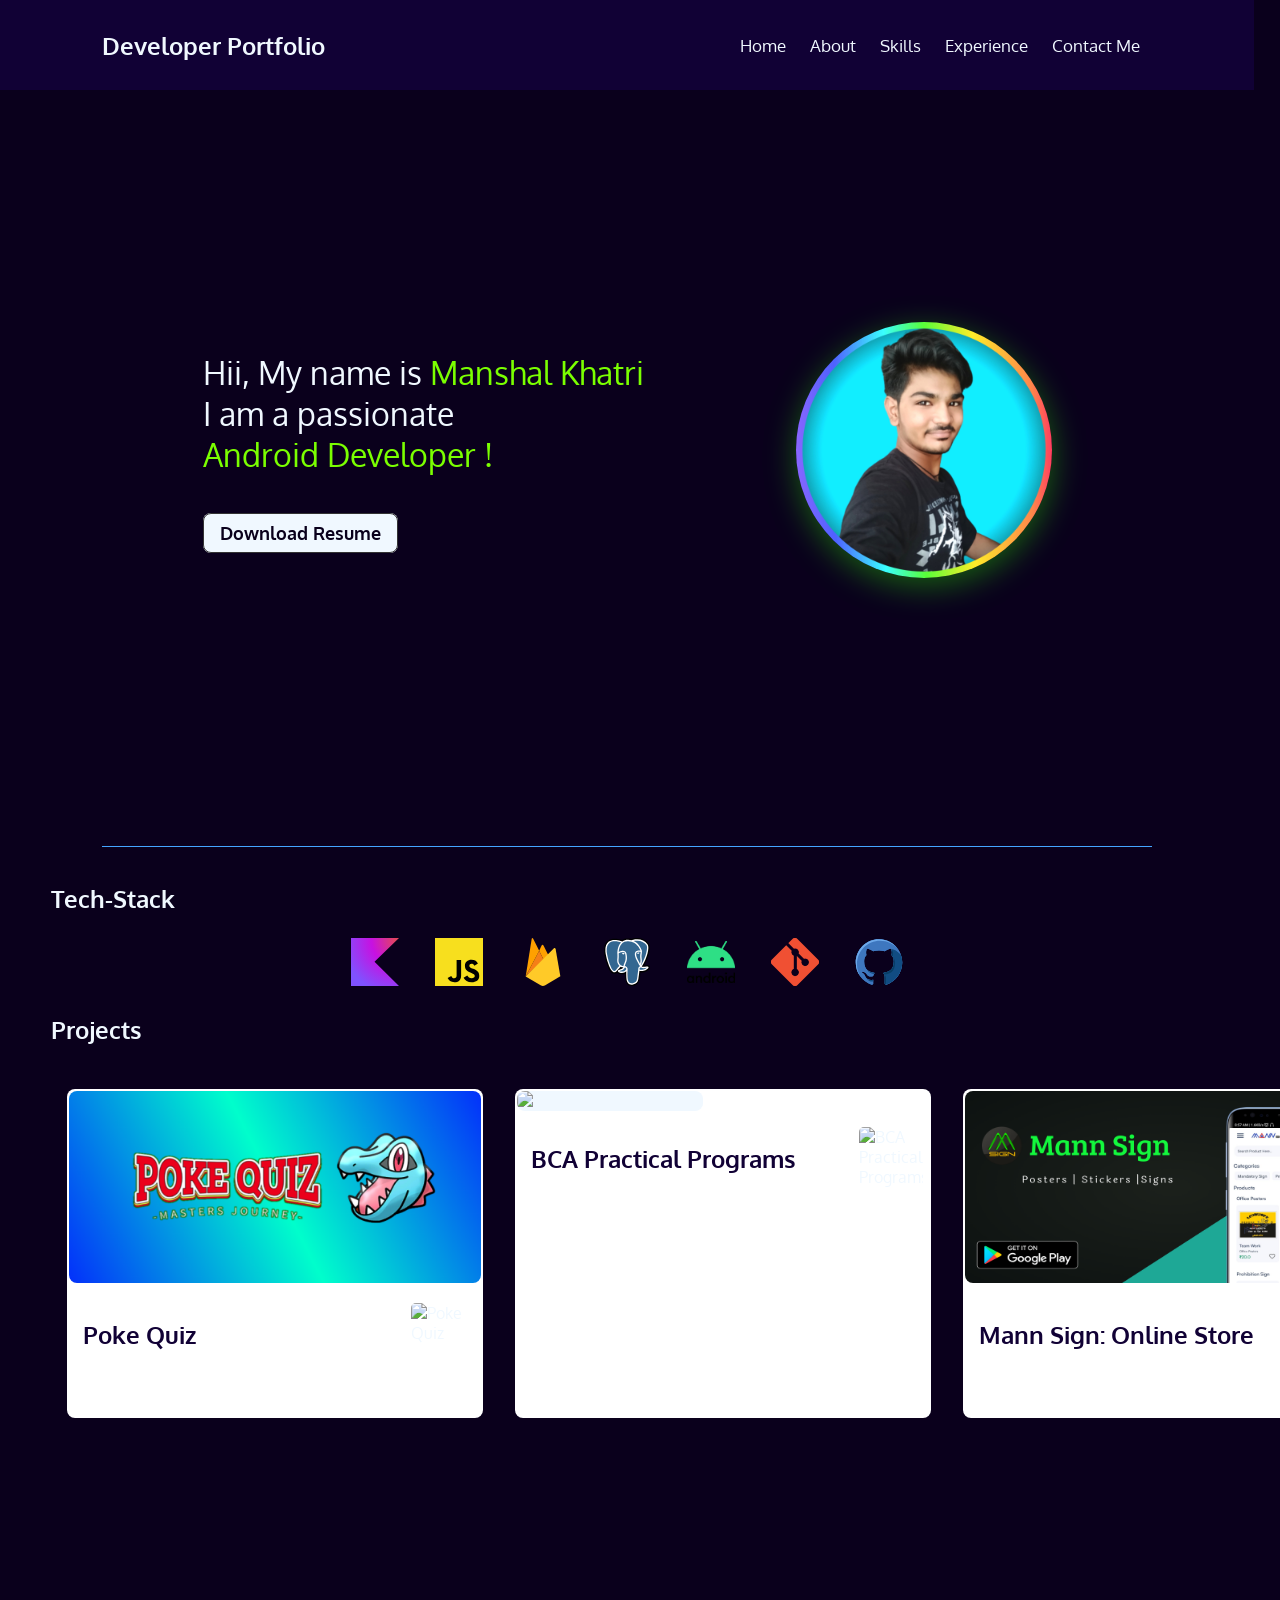
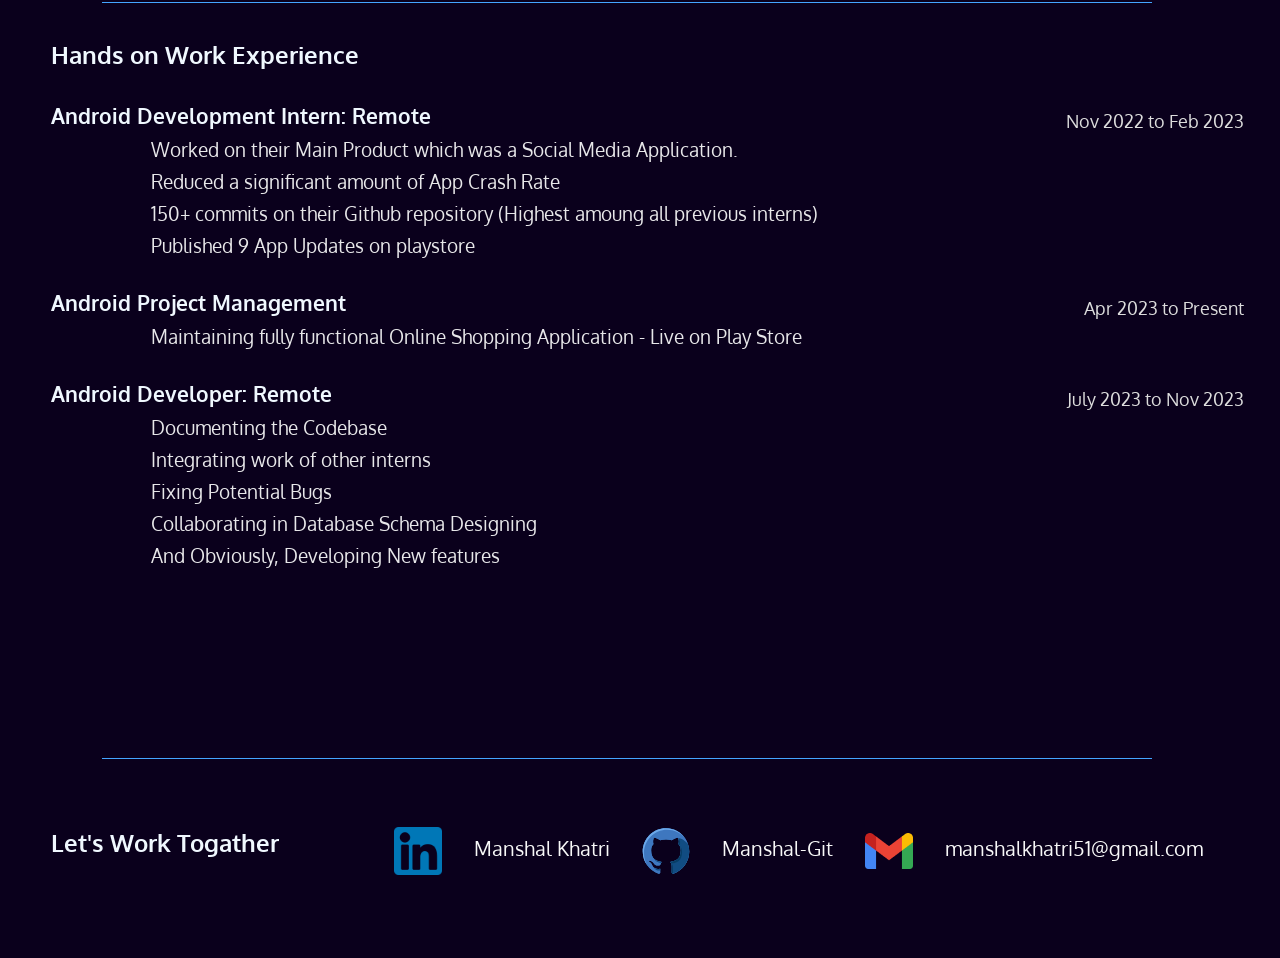
==== index.html @ 64d9d95c "MVP is Ready" ====
<!DOCTYPE html>
<html lang="en">

<head>
    <meta charset="UTF-8">
    <meta name="viewport" content="width=device-width, initial-scale=1.0">
    <title>Manshal - Developer Portfolio</title>
    <link rel="stylesheet" href="style.css">
    <link rel="preconnect" href="https://fonts.googleapis.com">
    <!-- <link rel="preconnect" href="https://fonts.gstatic.com" crossorigin> -->
    <!-- <link href="https://fonts.googleapis.com/css2?family=Inter&family=Oxygen:wght@400;700&display=swap" rel="stylesheet"> -->
</head>

<body>
    <span id="home"></span>
    <header >
        <h2>Developer Portfolio</h2>
        <nav>
            <ul>
                <li><a href="index.html#home" class="clickable">Home</a></li>
                <li><a href="index.html#about" class="clickable">About</a></li>
                <li><a href="index.html#skills" class="clickable">Skills</a></li>
                <li><a href="index.html#experience" class="clickable">Experience</a></li>
                <!-- <li><a href="index.html#servises">Services</a></li> -->
                <!-- <li><a href="index.html#review">Reviews</a></li> -->
                <li><a href="index.html#contact">Contact Me</a></li>
            </ul>
        </nav>
    </header>
    <main>
        <section id="about">
            <div class="name">
                <p>Hii, My name is <span class="txt-highlight">Manshal Khatri</span></p>
                <p>I am a passionate</p>
                <p id="element" class="txt-highlight">Android Developer !</p>
                <div class="btns">
                    <a href="https://drive.google.com/uc?export=download&id=1UAw6nwIh_vXFN49e2vyEnRzUqp8fF7GR"
                        class="btn clickable">Download Resume</a>
                </div>
            </div>
            <img src="assets/about/profile.jpg" alt="Manshal Khatri" width="256">
        </section>
        <section id="skills">
            <hr>
            <h2>Tech-Stack</h2>
            <div class="tech-stack">
                <img src="assets/icons/Kotlin_Icon_2021.svg" alt="Kotlin">
                <img src="assets/icons/javascript-logo.svg" alt="Java Script">
                <img src="assets/icons/firebase-icon.svg" alt="Firebase">
                <img src="assets/icons/postgresql.svg" alt="PostgreSQL">
                <img src="assets/icons/Android_logo_square.png" alt="Android">
                <img src="assets/icons/Git-Icon.png" alt="Git">
                <img src="assets/icons/github_logo.svg" alt="Github">
                <!-- <img src="assets/icons/android_Jetpack.png" alt="Android-jetpack" > -->

                <!-- <img src="" alt="Web" width="56pxpx">
                <img src="" alt="React JS" width="56pxpx"> -->
            </div>
            <h2>Projects</h2>
            <div class="projects" id="project-container">

            </div>
        </section>
        <section id="experience">
            <hr>
            <h2>Hands on Work Experience</h2>
            <div class="workplace">
                <!-- <div class="role">
                    <strong>Android App Development</strong> <p>Made my Hands Dirty 2 Years ago for it</p>
                </div> -->
                <div class="role">
                    <strong>Android Development Intern: Remote</strong> <p>Nov 2022 to Feb 2023</p>
                    <!-- <p> 3 Months of grinding in my final year of College. -->
                         <p> Worked on their Main Product which was a Social Media Application.</p>
                    <p> Reduced a significant amount of App Crash Rate</p>
                    <p> 150+ commits on their Github repository (Highest amoung all previous interns)</p>
                    <p> Published 9 App Updates on playstore</p>

                </div>
                <div class="role">
                    <strong>Android Project Management</strong><p>Apr 2023 to Present</p><p> Maintaining fully functional Online Shopping Application - Live on Play Store</p>
                </div>
                <div class="role">
                    <strong>Android Developer: Remote</strong><p>July 2023 to Nov 2023</p>
                    
                            <p>Documenting the Codebase</p>
                            <p>Integrating work of other interns</p>
                            <p>Fixing Potential Bugs</p>
                            <p>Collaborating in Database Schema Designing</p>
                            <p>And Obviously, Developing New features </p>
                    
                </div>
            </div>
            <!-- <h3>Professionalism in </h3> -->
            <!-- <div class="service">Create an Android App Development</div> -->
        </section>
        <!-- <section id="services">
            <hr>
            <h2>Services</h2>
            <div class="service">Create an Android App Development</div>
        </section> -->
        <section id="contact">
            <hr>
            <!-- <h2>Contact Me</h2> -->
            <div class="contactMe">
                <h2>Let's Work Togather</h2>
                <!-- <h2>Get in touch !</h2> -->
            <div id="social-media-container">
                <!-- <div class="social-media">
                    <img src="assets/icons/linkedin-logo.png" alt="Linkedin" >
                <span><a href="https://www.linkedin.com/in/manshalkhatri/">Manshal Khatri</a></span>
                </div>
                <div class="social-media"><img src="assets/icons/github_logo.svg" alt="Github" ></div>
                <div class="social-media"><img src="assets/icons/gmail_icon_(2020).webp" alt="Email" ></div> -->
            </div>
            </div>

        </section>
    </main>
    <footer>

    </footer>
    <script src="script.js"></script>
</body>

</html>
---- style.css ----
@import url('https://fonts.googleapis.com/css2?family=Inter&family=Oxygen:wght@400;700&display=swap');

@import url('https://fonts.googleapis.com/css2?family=Inter&family=Oxygen:wght@400;700&display=swap');
*{
    margin: 0;
    padding: 0;
}

:root{
    --bg : rgb(10, 0, 28);
    --bgSec : rgb(17, 1, 53);
    --btn : rgb(200, 168, 255);
    --btnBg : rgb(181, 163, 255);
    --neon : rgb(68, 165, 255);
    --parret : rgb(123, 255, 0);
    --lowPx : 4px;
    --medPx : 8px;
    --highPx : 16px;
    --exHigh : 32px;
}

hr{
    border: 0;
    height: 1px;
    background-color: var(--neon);
    margin: 36px 4vw;
}

.txt-highlight{
    color: var(--parret);
}


body{
    font-family: 'Oxygen', sans-serif;
    background-color: var(--bg);
    color: aliceblue;
    width: 98vw;
    height: 100vh;
}

header{
    background-color:var(--bgSec);
    display: flex;
    justify-content: space-between;
    align-items: center;
    height: 10vh;
    padding: 0px 8vw;
    position: sticky;
    top: 0;
}


header nav ul {
    display: flex;
    justify-self: end;
    justify-content: space-between;
    list-style: none;
}

header nav ul li a{
    color: aliceblue;
    text-decoration: none;
    display: inline-block;
    margin: 12px;
    font-size: 17px;
}

.clickable:hover{
        cursor: pointer;
}

section{
    height: 80vh;
    padding: 0px 4vw;
    display: block;
}
#about{
    display: flex;
    /* display: none; */
    justify-content: space-evenly;
    align-items: center;
}

.name {
    font-size: 2em;
}

.btns {
    margin-top: var(--exHigh);
}
.btns .btn{
    padding: var(--medPx) var(--highPx);
    font-size: 18px;
    font-weight: 550;
    background-color: aliceblue;
    border-radius: var(--medPx);
    text-decoration: none;
    border: 1px solid #333333;
    color: var(--bg);
}

.btns .btn:hover{
    background-color: var(--parret);
    box-shadow: 0px 3px 8px var(--neon);
}

#about img{
    max-width: 30vw;
    min-width: 20vw;
    border-radius: 50%;
    box-shadow: 1px 8px 32px rgba(47, 255, 0, 0.372);
}

#skills{
    /* display: none; */
    padding: 0px 4vw;
}
.tech-stack{
    text-align: center;
    margin: var(--medPx) var(--highPx);
}
.tech-stack img{
    width: 48px;
    height: 48px;
    object-fit: contain;
    padding: var(--highPx);
}
@media only screen and (min-width:700px) {
    .projects{
        display: flex;
        justify-content: space-evenly;
        margin-top: 36px;
    }    
}

@media only screen and (max-width:700px) {
    .projects{
        display: flexbox;
        justify-content: space-evenly;
        margin-top: 36px;
        flex-direction: column;
    }
}
.projectCard{
    width: 423px;
    background-color: white;
    height: 329px;
    display: inline-block;
    border-radius: 8px;
    margin: var(--medPx) var(--highPx);
    position: relative;
    transition: transform 0.5s;
}

.projectCard > div{
    margin: var(--highPx) var(--medPx) var(--medPx) var(--medPx) ;
    /* background-color: black; */
    border: 0 solid wheat;
    border-radius: 8px;
    width: 400px;
    height: 100px;
    position: relative;
    display: flex;
}

.projectCard > img{
    height: 192px;
    background-color: aliceblue;
    border-radius: 8px;
    width: 99%;
    margin-top: 0.5%;
    margin-left: 0.5%;
}

.projectCard div img{
    height: 64px;
    width: 64px;
    border-radius: 5px;
    display: inline-block;
    position: absolute;
    right: 0;
}

.projectCard .title{
    /* background-color: aqua; */
    width: 320px;
    color: var(--bgSec);
    font-size: 24px;
    font-weight: 550;
    display: inline-block;
    margin-top: var(--highPx);
    margin-left: var(--medPx);
}

.center-container{
    width: 100%;
    display: flex;
    justify-content: center;
    position: absolute;
    bottom: 0;
    /* background-color: rebeccapurple; */
}
.btnGithub{
    display: none;
    width: 90%;
    /* box-shadow: 0px 2px 8px var(--btn); */
    border-radius: 6px;
    border: none;
    padding: 8px var(--exHigh);
    background-color: var(--btn);
    color: rgb(54, 0, 116);
    font-weight: 500;
    font-size: 14px;

}
.projectView{
    width: 100%;
    height: 100%;
    background: linear-gradient(rgba(0, 0, 0, 0.6),rgba(0, 0, 0, 0.9));
    position: absolute;
    left: 0;
    top: 0;
    display: none;
    border-radius: 8px;
    border: 0px;
    transition: transform 0.5s;
    z-index: 1;
    text-align: center;

}
.projectView > span{
    display: flex;
    justify-content: center;
    align-items: center;
    margin: 2% 10%;
    flex-direction: column;
    height: 100%;
}

.projectView > span span{
    font-size: 18px;
}
.projectView > span a img{
    width: 24px;
    
    padding: var(--highPx);
    margin: var(--medPx);
}
.projectCard:hover {
    transform: scale(1.02);
}
.projectCard:hover .projectView{
    display: block;
}
/* .projectCard :hover{
    background-color: rgba(202, 35, 35, 0.5);
    border-color: rgba(40, 0, 59, 0.416);
    cursor: pointer;
} */

#experience{

}

.workplace{
    margin-top: var(--exHigh);
}
.role {
    margin-top: var(--exHigh);
}

.role strong{
    font-size: 21px;
}
.role p:nth-child(2) {
    color: gainsboro;
    font-size: 18px;
    display: inline-block;
    position: absolute;
    right: 4vh;
}
.role p{ 
    color: rgba(255, 255, 255, 0.906);
    margin-left: 100px;
    font-size: 19px;
    margin-top: var(--medPx);
}

#contact{
    height: 200px;
    position: relative;
}

.contactMe{
    width: 100%;
    display: flex;
    justify-content: space-between;
}
#contact h2 {
    display: inline-block;
    margin-top: var(--exHigh);
}
#contact h3 {
    display: inline-block;
    position: absolute;
    right: 8vw;
}
#social-media-container{
    display: inline;
}
.social-media{
    display: inline-block;
}
.social-media img{
    width: 48px;
    padding: var(--exHigh);
    display: inline-block;
    vertical-align: middle;
    justify-content: center;
}

.social-media span a{
    text-decoration: none;
    font-size: 20px;
    color: rgb(248, 248, 248);
}
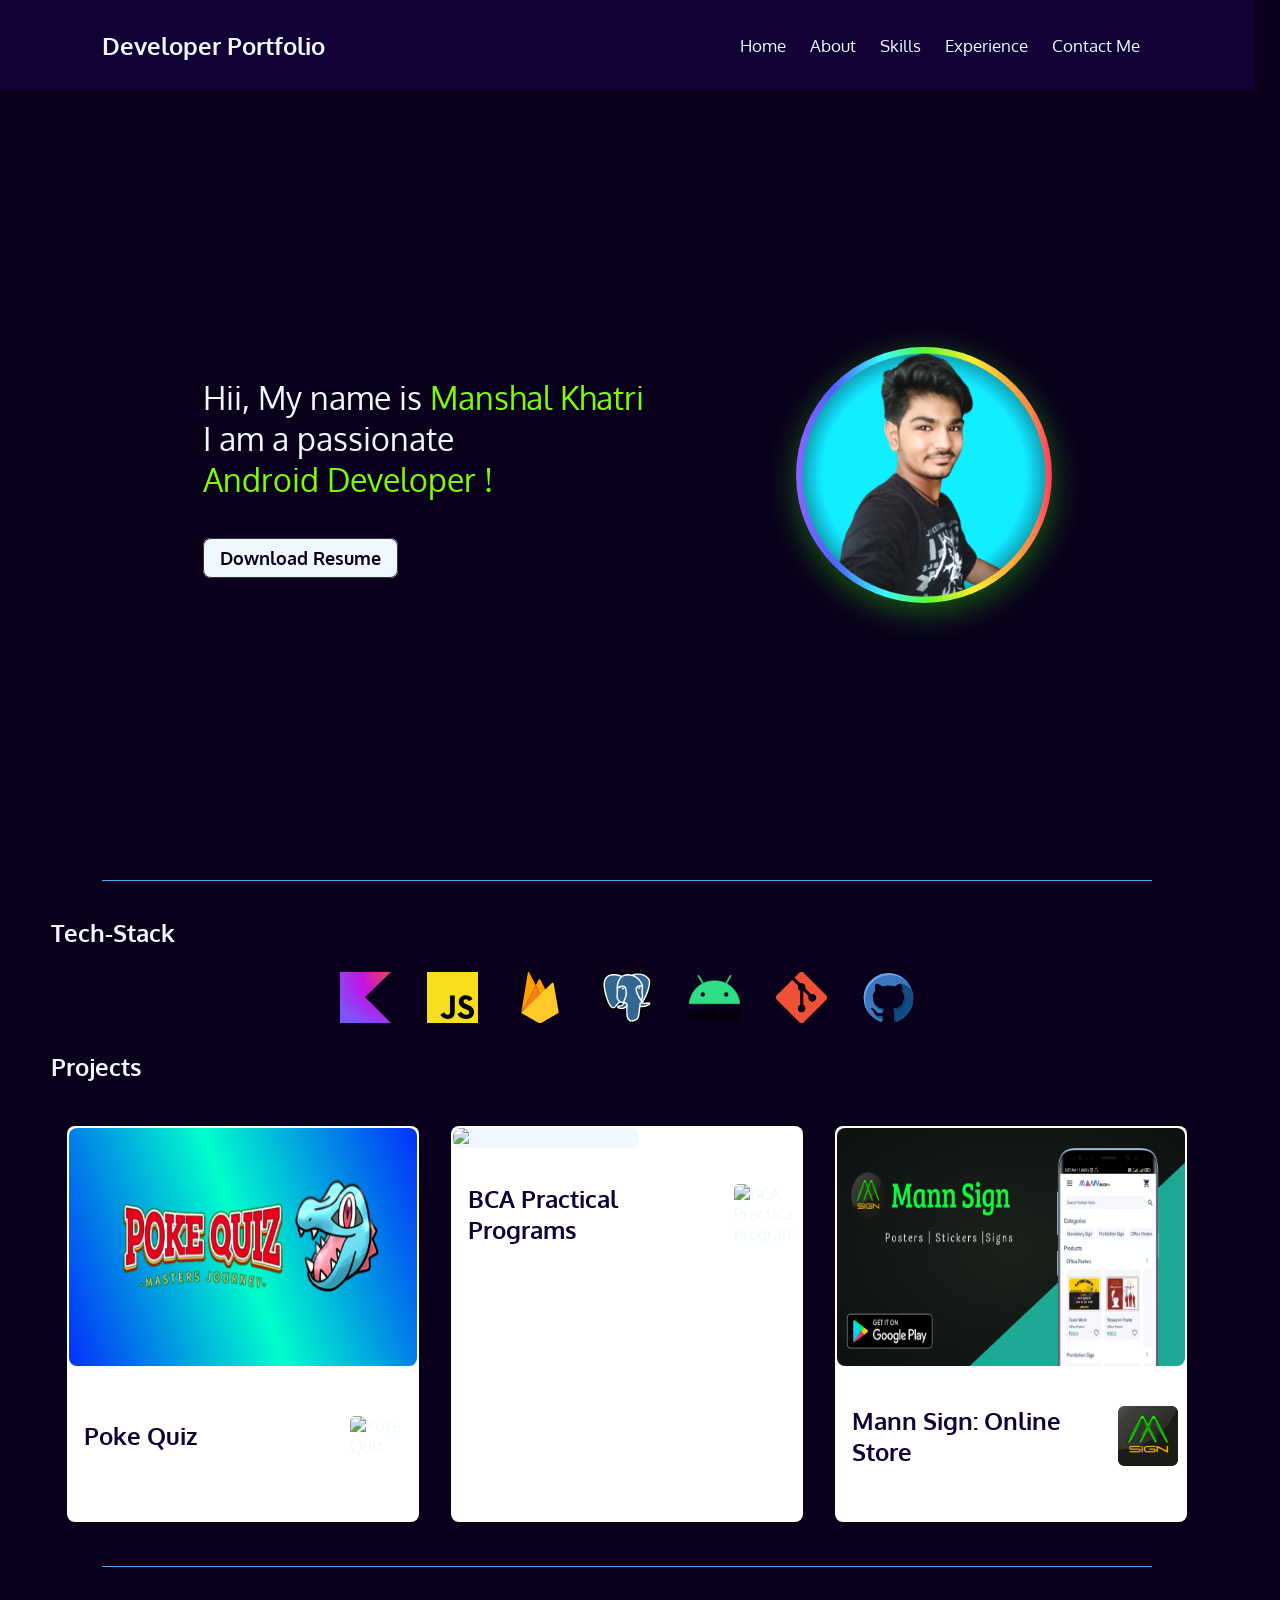
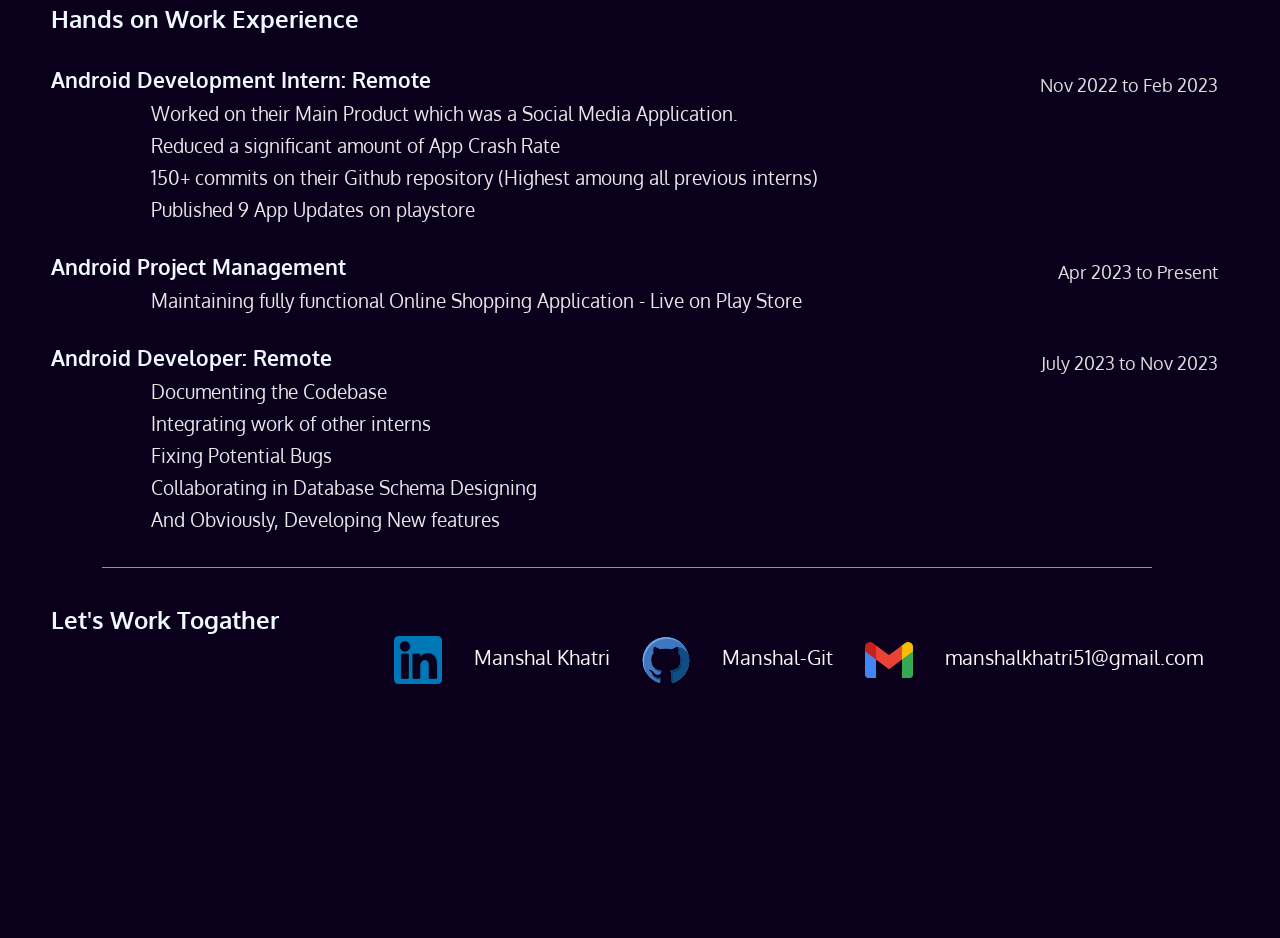
==== commit 94ca9171: "Added Responsiveness" ====
--- a/index.html
+++ b/index.html
@@ -60,10 +60,9 @@
             <div class="projects" id="project-container">
 
             </div>
-        </section>
-        <section id="experience">
-            <hr>
-            <h2>Hands on Work Experience</h2>
+
+            <hr id="experience">
+            <h2 >Hands on Work Experience</h2>
             <div class="workplace">
                 <!-- <div class="role">
                     <strong>Android App Development</strong> <p>Made my Hands Dirty 2 Years ago for it</p>
@@ -93,13 +92,6 @@
             </div>
             <!-- <h3>Professionalism in </h3> -->
             <!-- <div class="service">Create an Android App Development</div> -->
-        </section>
-        <!-- <section id="services">
-            <hr>
-            <h2>Services</h2>
-            <div class="service">Create an Android App Development</div>
-        </section> -->
-        <section id="contact">
             <hr>
             <!-- <h2>Contact Me</h2> -->
             <div class="contactMe">
@@ -114,6 +106,17 @@
                 <div class="social-media"><img src="assets/icons/gmail_icon_(2020).webp" alt="Email" ></div> -->
             </div>
             </div>
+        </section>
+        <section id="experience">
+            
+        </section>
+        <!-- <section id="services">
+            <hr>
+            <h2>Services</h2>
+            <div class="service">Create an Android App Development</div>
+        </section> -->
+        <section id="contact">
+            
 
         </section>
     </main>
--- a/style.css
+++ b/style.css
@@ -39,6 +39,10 @@
     height: 100vh;
 }
 
+main{
+    /* position: relative; */
+}
+
 header{
     background-color:var(--bgSec);
     display: flex;
@@ -53,7 +57,6 @@
 
 header nav ul {
     display: flex;
-    justify-self: end;
     justify-content: space-between;
     list-style: none;
 }
@@ -71,11 +74,13 @@
 }
 
 section{
-    height: 80vh;
+    height: 82vmin;
     padding: 0px 4vw;
-    display: block;
+    /* display: block; */
 }
 #about{
+    /* background-color: aqua; */
+    margin: var(--highPx) 0px;
     display: flex;
     /* display: none; */
     justify-content: space-evenly;
@@ -115,37 +120,61 @@
 #skills{
     /* display: none; */
     padding: 0px 4vw;
+    position: relative;
 }
 .tech-stack{
     text-align: center;
     margin: var(--medPx) var(--highPx);
 }
 .tech-stack img{
-    width: 48px;
-    height: 48px;
+    width: 4vw;
+    height: 4vw;
     object-fit: contain;
     padding: var(--highPx);
 }
-@media only screen and (min-width:700px) {
+ /* desktop */
+@media only screen and (min-width:720px) {
     .projects{
         display: flex;
         justify-content: space-evenly;
         margin-top: 36px;
-    }    
-}
-
-@media only screen and (max-width:700px) {
+    }
+    .projectCard{
+        width: 28vw;
+        height: 44vh;
+    }
+    
+}    
+
+/* mobile */
+@media only screen and (max-width:720px) {
+    .name {
+        font-size: 1.3em;
+    }
+    section {
+        height: auto;
+    }
+
+    #experience {
+        min-height: 0; /* Remove minimum height */
+    }
+
+    #contact {
+        min-height: 0; /* Remove minimum height */
+    }
     .projects{
-        display: flexbox;
-        justify-content: space-evenly;
+        display: flex;
         margin-top: 36px;
         flex-direction: column;
     }
+    .projectCard{
+        width: 85vw;
+        margin: 4vw;
+    }
+    
 }
 .projectCard{
-    width: 423px;
     background-color: white;
-    height: 329px;
     display: inline-block;
     border-radius: 8px;
     margin: var(--medPx) var(--highPx);
@@ -154,18 +183,21 @@
 }
 
 .projectCard > div{
-    margin: var(--highPx) var(--medPx) var(--medPx) var(--medPx) ;
+    /* margin: var(--highPx) var(--medPx) var(--medPx) var(--medPx) ; */
+    margin: 2% 2.5% 2% 2.5% ;
     /* background-color: black; */
     border: 0 solid wheat;
     border-radius: 8px;
-    width: 400px;
-    height: 100px;
-    position: relative;
-    display: flex;
+    width: 95%;
+    height: 30%;
+    position: relative;
+    display: flex;
+    justify-content: space-between;
+    align-items: center;
 }
 
 .projectCard > img{
-    height: 192px;
+    height: 60%;
     background-color: aliceblue;
     border-radius: 8px;
     width: 99%;
@@ -174,23 +206,23 @@
 }
 
 .projectCard div img{
-    height: 64px;
-    width: 64px;
+    /* height: 64px; */
+    width: 18%;
     border-radius: 5px;
-    display: inline-block;
-    position: absolute;
-    right: 0;
+    /* display: inline-block; */
+    /* position: absolute; */
+    /* right: 0; */
 }
 
 .projectCard .title{
     /* background-color: aqua; */
-    width: 320px;
+    width: 75%;
     color: var(--bgSec);
     font-size: 24px;
     font-weight: 550;
-    display: inline-block;
-    margin-top: var(--highPx);
+    /* display: inline-block; */
     margin-left: var(--medPx);
+
 }
 
 .center-container{
@@ -260,7 +292,9 @@
 } */
 
 #experience{
-
+    max-height: 80vh; /* Minimum height to prevent overlap */
+    position: relative;
+    display: block;
 }
 
 .workplace{
@@ -290,6 +324,7 @@
 #contact{
     height: 200px;
     position: relative;
+    /* bottom: 0; */
 }
 
 .contactMe{
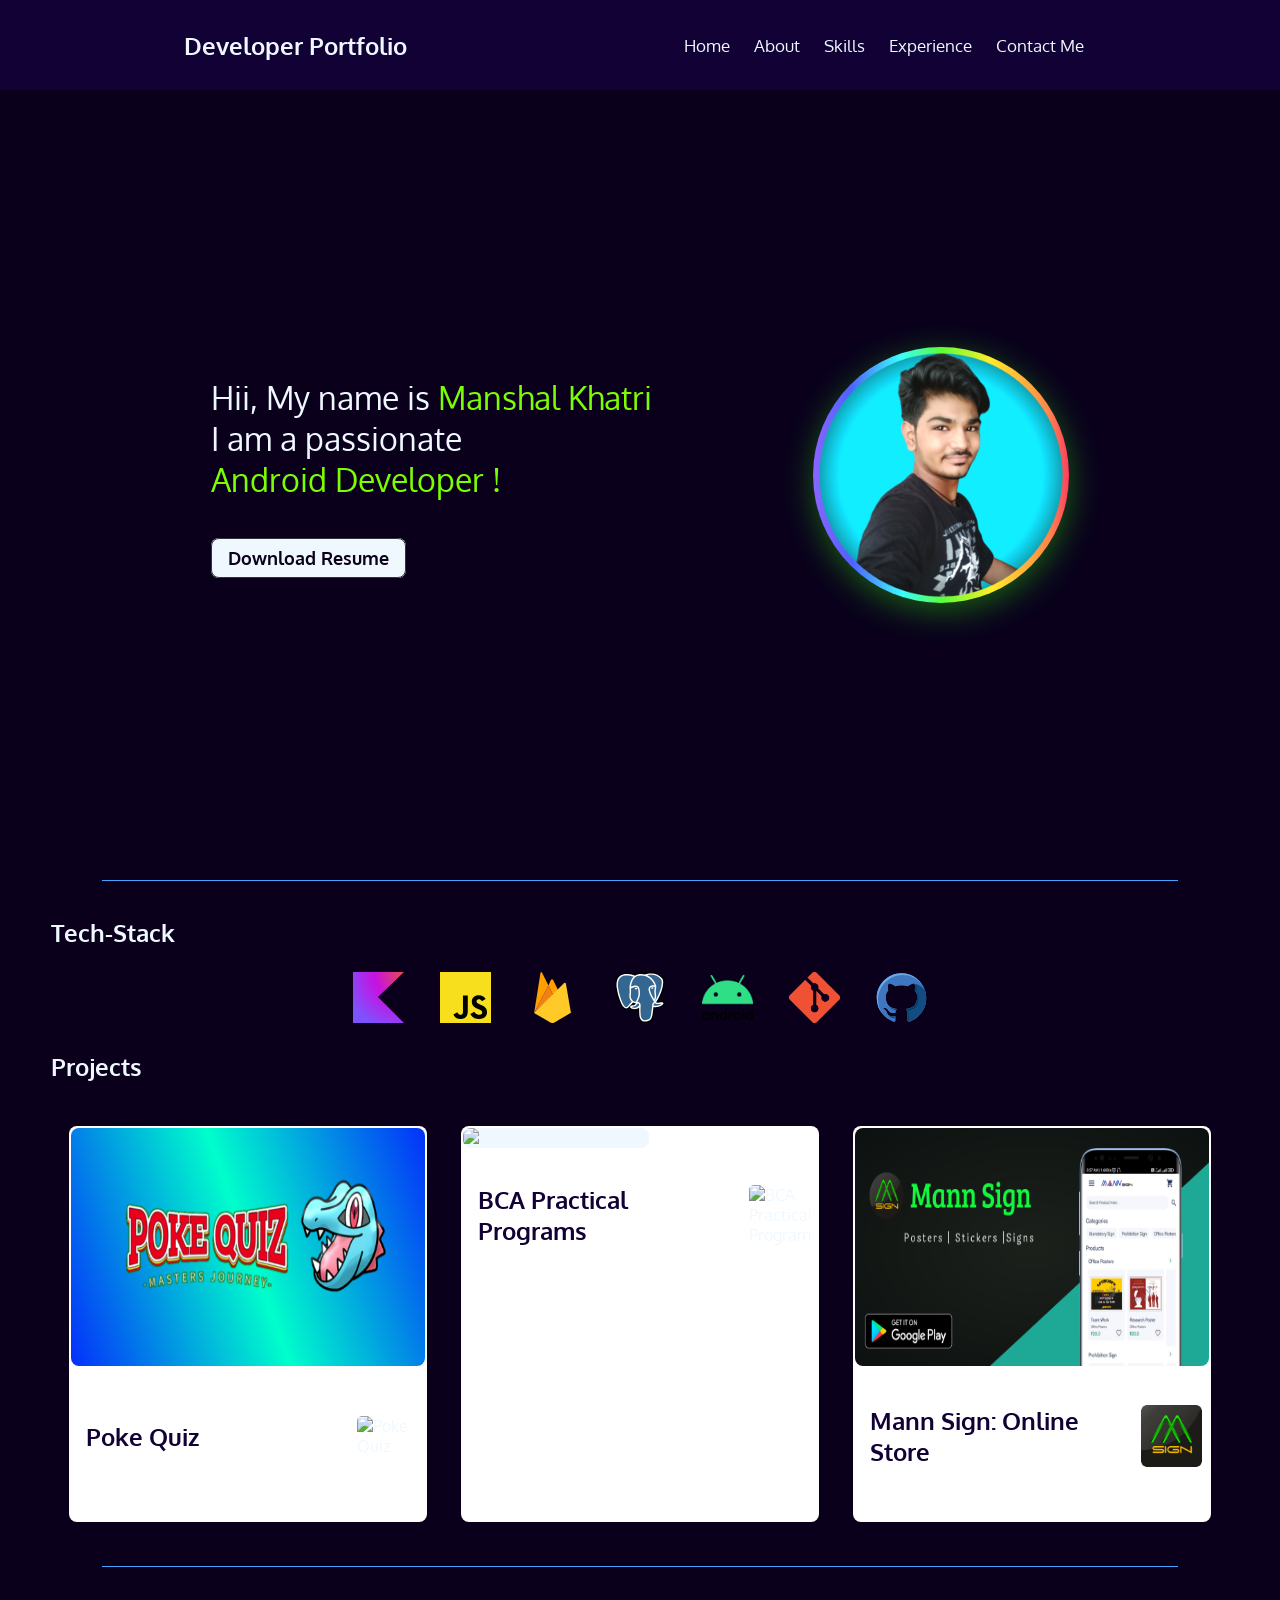
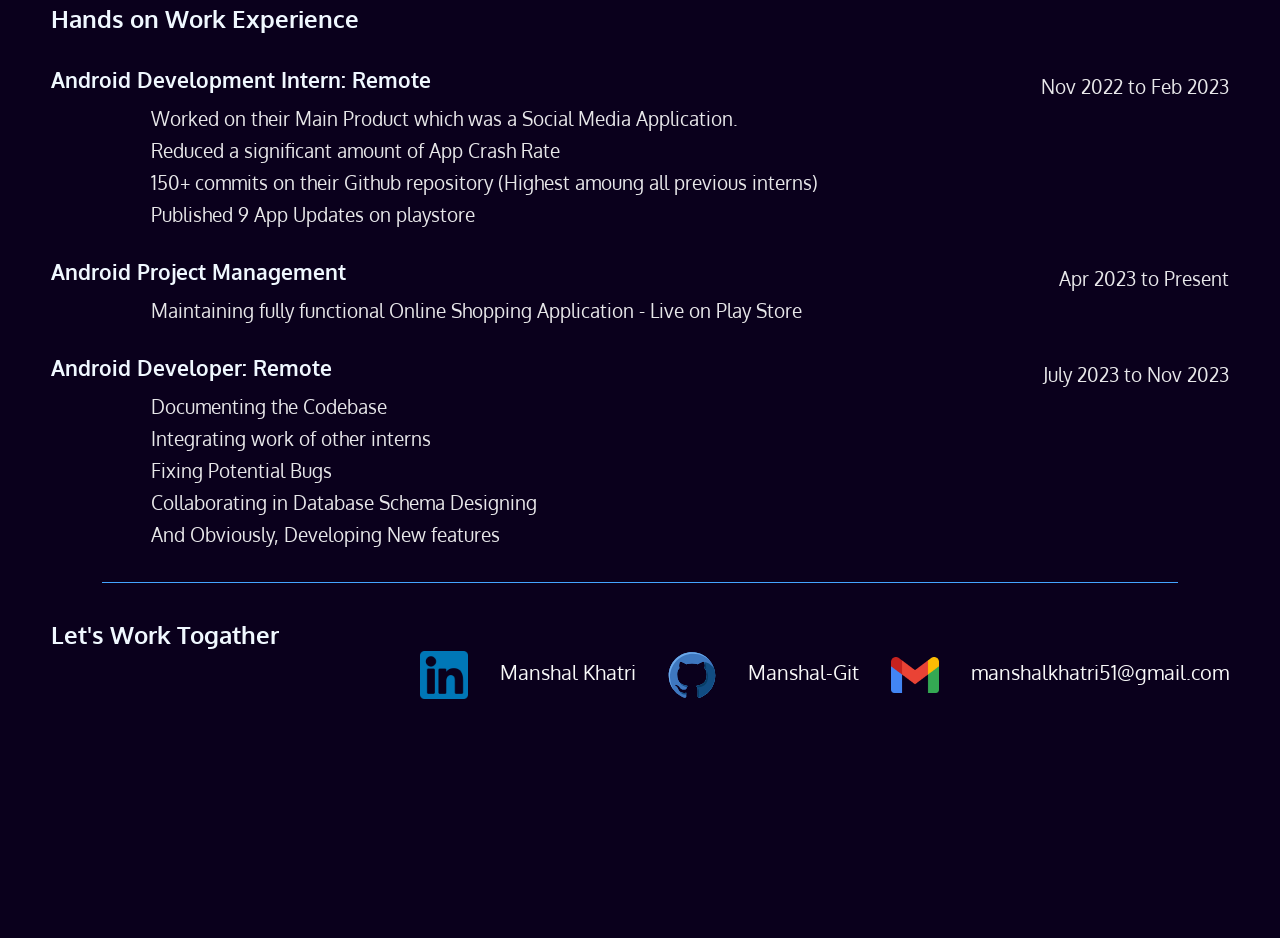
==== commit 8954b4c9: "Made nav more responsive" ====
--- a/index.html
+++ b/index.html
@@ -9,23 +9,30 @@
     <link rel="preconnect" href="https://fonts.googleapis.com">
     <!-- <link rel="preconnect" href="https://fonts.gstatic.com" crossorigin> -->
     <!-- <link href="https://fonts.googleapis.com/css2?family=Inter&family=Oxygen:wght@400;700&display=swap" rel="stylesheet"> -->
+    <link rel="stylesheet"
+        href="https://fonts.googleapis.com/css2?family=Material+Symbols+Outlined:opsz,wght,FILL,GRAD@20..48,100..700,0..1,-50..200" />
 </head>
 
 <body>
     <span id="home"></span>
-    <header >
-        <h2>Developer Portfolio</h2>
-        <nav>
-            <ul>
-                <li><a href="index.html#home" class="clickable">Home</a></li>
-                <li><a href="index.html#about" class="clickable">About</a></li>
-                <li><a href="index.html#skills" class="clickable">Skills</a></li>
-                <li><a href="index.html#experience" class="clickable">Experience</a></li>
-                <!-- <li><a href="index.html#servises">Services</a></li> -->
-                <!-- <li><a href="index.html#review">Reviews</a></li> -->
-                <li><a href="index.html#contact">Contact Me</a></li>
-            </ul>
-        </nav>
+    <header>
+        <div class="menuIcon">
+            <img src="assets/menu.svg" class="material-symbols-outlined">
+        </div>
+        <div class="horizontalNav">
+            <h2>Developer Portfolio</h2>
+            <nav>
+                <ul>
+                    <li><a href="index.html#home" class="clickable">Home</a></li>
+                    <li><a href="index.html#about" class="clickable">About</a></li>
+                    <li><a href="index.html#skills" class="clickable">Skills</a></li>
+                    <li><a href="index.html#experience" class="clickable">Experience</a></li>
+                    <!-- <li><a href="index.html#servises">Services</a></li> -->
+                    <!-- <li><a href="index.html#review">Reviews</a></li> -->
+                    <li><a href="index.html#contact">Contact Me</a></li>
+                </ul>
+            </nav>
+        </div>
     </header>
     <main>
         <section id="about">
@@ -62,32 +69,39 @@
             </div>
 
             <hr id="experience">
-            <h2 >Hands on Work Experience</h2>
+            <h2>Hands on Work Experience</h2>
             <div class="workplace">
                 <!-- <div class="role">
                     <strong>Android App Development</strong> <p>Made my Hands Dirty 2 Years ago for it</p>
                 </div> -->
                 <div class="role">
-                    <strong>Android Development Intern: Remote</strong> <p>Nov 2022 to Feb 2023</p>
+                    <div class="head"><strong>Android Development Intern: Remote</strong>
+                        <p>Nov 2022 to Feb 2023</p>
+                    </div>
                     <!-- <p> 3 Months of grinding in my final year of College. -->
-                         <p> Worked on their Main Product which was a Social Media Application.</p>
+                    <p> Worked on their Main Product which was a Social Media Application.</p>
                     <p> Reduced a significant amount of App Crash Rate</p>
                     <p> 150+ commits on their Github repository (Highest amoung all previous interns)</p>
                     <p> Published 9 App Updates on playstore</p>
 
                 </div>
                 <div class="role">
-                    <strong>Android Project Management</strong><p>Apr 2023 to Present</p><p> Maintaining fully functional Online Shopping Application - Live on Play Store</p>
+                    <div class="head"><strong>Android Project Management</strong>
+                        <p>Apr 2023 to Present</p>
+                    </div>
+                    <p> Maintaining fully functional Online Shopping Application - Live on Play Store</p>
                 </div>
                 <div class="role">
-                    <strong>Android Developer: Remote</strong><p>July 2023 to Nov 2023</p>
-                    
-                            <p>Documenting the Codebase</p>
-                            <p>Integrating work of other interns</p>
-                            <p>Fixing Potential Bugs</p>
-                            <p>Collaborating in Database Schema Designing</p>
-                            <p>And Obviously, Developing New features </p>
-                    
+                    <div class="head"><strong>Android Developer: Remote</strong>
+                        <p>July 2023 to Nov 2023</p>
+                    </div>
+
+                    <p>Documenting the Codebase</p>
+                    <p>Integrating work of other interns</p>
+                    <p>Fixing Potential Bugs</p>
+                    <p>Collaborating in Database Schema Designing</p>
+                    <p>And Obviously, Developing New features </p>
+
                 </div>
             </div>
             <!-- <h3>Professionalism in </h3> -->
@@ -97,18 +111,18 @@
             <div class="contactMe">
                 <h2>Let's Work Togather</h2>
                 <!-- <h2>Get in touch !</h2> -->
-            <div id="social-media-container">
-                <!-- <div class="social-media">
+                <div id="social-media-container">
+                    <!-- <div class="social-media">
                     <img src="assets/icons/linkedin-logo.png" alt="Linkedin" >
                 <span><a href="https://www.linkedin.com/in/manshalkhatri/">Manshal Khatri</a></span>
                 </div>
                 <div class="social-media"><img src="assets/icons/github_logo.svg" alt="Github" ></div>
                 <div class="social-media"><img src="assets/icons/gmail_icon_(2020).webp" alt="Email" ></div> -->
-            </div>
+                </div>
             </div>
         </section>
         <section id="experience">
-            
+
         </section>
         <!-- <section id="services">
             <hr>
@@ -116,7 +130,7 @@
             <div class="service">Create an Android App Development</div>
         </section> -->
         <section id="contact">
-            
+
 
         </section>
     </main>
--- a/style.css
+++ b/style.css
@@ -1,88 +1,84 @@
 @import url('https://fonts.googleapis.com/css2?family=Inter&family=Oxygen:wght@400;700&display=swap');
 
-@import url('https://fonts.googleapis.com/css2?family=Inter&family=Oxygen:wght@400;700&display=swap');
-*{
+* {
     margin: 0;
     padding: 0;
 }
 
-:root{
-    --bg : rgb(10, 0, 28);
-    --bgSec : rgb(17, 1, 53);
-    --btn : rgb(200, 168, 255);
-    --btnBg : rgb(181, 163, 255);
-    --neon : rgb(68, 165, 255);
-    --parret : rgb(123, 255, 0);
-    --lowPx : 4px;
-    --medPx : 8px;
-    --highPx : 16px;
-    --exHigh : 32px;
-}
-
-hr{
+:root {
+    --bg: rgb(10, 0, 28);
+    --bgSec: rgb(17, 1, 53);
+    --btn: rgb(200, 168, 255);
+    --btnBg: rgb(181, 163, 255);
+    --neon: rgb(68, 165, 255);
+    --parret: rgb(123, 255, 0);
+    --lowPx: 4px;
+    --medPx: 8px;
+    --highPx: 16px;
+    --exHigh: 32px;
+}
+
+hr {
     border: 0;
     height: 1px;
     background-color: var(--neon);
     margin: 36px 4vw;
 }
 
-.txt-highlight{
+.txt-highlight {
     color: var(--parret);
 }
 
-
-body{
+body {
     font-family: 'Oxygen', sans-serif;
     background-color: var(--bg);
     color: aliceblue;
-    width: 98vw;
     height: 100vh;
 }
 
-main{
-    /* position: relative; */
-}
-
-header{
-    background-color:var(--bgSec);
-    display: flex;
-    justify-content: space-between;
-    align-items: center;
+header {
+    background-color: var(--bgSec);
     height: 10vh;
-    padding: 0px 8vw;
+    width: 100%;
     position: sticky;
     top: 0;
-}
-
-
-header nav ul {
+    display: flex;
+    align-items: center;
+}
+
+.horizontalNav {
+    width: 100%;
+    display: flex;
+    justify-content: space-around;
+    align-items: center;
+    padding: 0 4vw;
+}
+
+.horizontalNav nav ul {
     display: flex;
     justify-content: space-between;
     list-style: none;
 }
 
-header nav ul li a{
+.horizontalNav nav ul li a {
     color: aliceblue;
     text-decoration: none;
     display: inline-block;
     margin: 12px;
-    font-size: 17px;
-}
-
-.clickable:hover{
-        cursor: pointer;
-}
-
-section{
+}
+
+.clickable:hover {
+    cursor: pointer;
+}
+
+section {
     height: 82vmin;
-    padding: 0px 4vw;
-    /* display: block; */
-}
-#about{
-    /* background-color: aqua; */
-    margin: var(--highPx) 0px;
-    display: flex;
-    /* display: none; */
+    padding: 0 4vw;
+}
+
+#about {
+    margin: var(--highPx) 0;
+    display: flex;
     justify-content: space-evenly;
     align-items: center;
 }
@@ -94,7 +90,8 @@
 .btns {
     margin-top: var(--exHigh);
 }
-.btns .btn{
+
+.btns .btn {
     padding: var(--medPx) var(--highPx);
     font-size: 18px;
     font-weight: 550;
@@ -105,98 +102,130 @@
     color: var(--bg);
 }
 
-.btns .btn:hover{
+.btns .btn:hover {
     background-color: var(--parret);
-    box-shadow: 0px 3px 8px var(--neon);
-}
-
-#about img{
+    box-shadow: 0 3px 8px var(--neon);
+}
+
+#about img {
     max-width: 30vw;
-    min-width: 20vw;
+    min-width: 18vw;
     border-radius: 50%;
     box-shadow: 1px 8px 32px rgba(47, 255, 0, 0.372);
 }
 
-#skills{
-    /* display: none; */
-    padding: 0px 4vw;
-    position: relative;
-}
-.tech-stack{
+#skills {
+    padding: 0 4vw;
+}
+
+.tech-stack {
     text-align: center;
     margin: var(--medPx) var(--highPx);
 }
-.tech-stack img{
+
+.tech-stack img {
     width: 4vw;
     height: 4vw;
     object-fit: contain;
     padding: var(--highPx);
 }
- /* desktop */
-@media only screen and (min-width:720px) {
-    .projects{
+
+@media only screen and (min-width: 720px) {
+    header nav ul li a {
+        font-size: 17px;
+    }
+
+    .projects {
         display: flex;
         justify-content: space-evenly;
         margin-top: 36px;
     }
-    .projectCard{
+
+    .projectCard {
         width: 28vw;
         height: 44vh;
     }
-    
-}    
-
-/* mobile */
-@media only screen and (max-width:720px) {
+
+    .role strong {
+        font-size: 21px;
+    }
+
+    .role p {
+        font-size: 19px;
+    }
+
+    .menuIcon {
+        display: none;
+    }
+}
+
+@media only screen and (max-width: 720px) {
+    header nav {
+        display: none;
+    }
+
+    .menuIcon {
+        display: flex;
+        align-items: center;
+        justify-content: center;
+    }
+
     .name {
         font-size: 1.3em;
     }
+
     section {
         height: auto;
     }
 
     #experience {
-        min-height: 0; /* Remove minimum height */
+        min-height: 0;
     }
 
     #contact {
-        min-height: 0; /* Remove minimum height */
-    }
-    .projects{
+        min-height: 0;
+    }
+
+    .projects {
         display: flex;
         margin-top: 36px;
         flex-direction: column;
     }
-    .projectCard{
+
+    .projectCard {
         width: 85vw;
         margin: 4vw;
     }
-    
-}
-.projectCard{
+
+    .role strong {
+        font-size: 19px;
+    }
+
+    .role p {
+        font-size: 17px;
+    }
+}
+
+.projectCard {
     background-color: white;
     display: inline-block;
     border-radius: 8px;
     margin: var(--medPx) var(--highPx);
-    position: relative;
     transition: transform 0.5s;
 }
 
-.projectCard > div{
-    /* margin: var(--highPx) var(--medPx) var(--medPx) var(--medPx) ; */
-    margin: 2% 2.5% 2% 2.5% ;
-    /* background-color: black; */
+.projectCard > div {
+    margin: 2% 2.5% 2% 2.5%;
     border: 0 solid wheat;
     border-radius: 8px;
     width: 95%;
     height: 30%;
-    position: relative;
     display: flex;
     justify-content: space-between;
     align-items: center;
 }
 
-.projectCard > img{
+.projectCard > img {
     height: 60%;
     background-color: aliceblue;
     border-radius: 8px;
@@ -205,38 +234,30 @@
     margin-left: 0.5%;
 }
 
-.projectCard div img{
-    /* height: 64px; */
+.projectCard div img {
     width: 18%;
     border-radius: 5px;
-    /* display: inline-block; */
-    /* position: absolute; */
-    /* right: 0; */
-}
-
-.projectCard .title{
-    /* background-color: aqua; */
+}
+
+.projectCard .title {
     width: 75%;
     color: var(--bgSec);
     font-size: 24px;
     font-weight: 550;
-    /* display: inline-block; */
     margin-left: var(--medPx);
-
-}
-
-.center-container{
-    width: 100%;
-    display: flex;
+}
+
+.center-container {
+    width: 100%;
+    display: none;
     justify-content: center;
     position: absolute;
     bottom: 0;
-    /* background-color: rebeccapurple; */
-}
-.btnGithub{
+}
+
+.btnGithub {
     display: none;
     width: 90%;
-    /* box-shadow: 0px 2px 8px var(--btn); */
     border-radius: 6px;
     border: none;
     padding: 8px var(--exHigh);
@@ -244,24 +265,24 @@
     color: rgb(54, 0, 116);
     font-weight: 500;
     font-size: 14px;
-
-}
-.projectView{
+}
+
+.projectView {
     width: 100%;
     height: 100%;
-    background: linear-gradient(rgba(0, 0, 0, 0.6),rgba(0, 0, 0, 0.9));
+    background: linear-gradient(rgba(0, 0, 0, 0.6), rgba(0, 0, 0, 0.9));
     position: absolute;
     left: 0;
     top: 0;
     display: none;
     border-radius: 8px;
-    border: 0px;
+    border: 0;
     transition: transform 0.5s;
     z-index: 1;
     text-align: center;
-
-}
-.projectView > span{
+}
+
+.projectView > span {
     display: flex;
     justify-content: center;
     align-items: center;
@@ -270,93 +291,88 @@
     height: 100%;
 }
 
-.projectView > span span{
+.projectView > span span {
     font-size: 18px;
 }
-.projectView > span a img{
+
+.projectView > span a img {
     width: 24px;
-    
     padding: var(--highPx);
     margin: var(--medPx);
 }
+
 .projectCard:hover {
     transform: scale(1.02);
 }
-.projectCard:hover .projectView{
+
+.projectCard:hover .projectView {
     display: block;
 }
-/* .projectCard :hover{
-    background-color: rgba(202, 35, 35, 0.5);
-    border-color: rgba(40, 0, 59, 0.416);
-    cursor: pointer;
-} */
-
-#experience{
-    max-height: 80vh; /* Minimum height to prevent overlap */
+
+#experience {
+    max-height: 80vh;
     position: relative;
     display: block;
 }
 
-.workplace{
+.workplace {
     margin-top: var(--exHigh);
 }
+
 .role {
     margin-top: var(--exHigh);
 }
 
-.role strong{
-    font-size: 21px;
-}
-.role p:nth-child(2) {
-    color: gainsboro;
-    font-size: 18px;
-    display: inline-block;
-    position: absolute;
-    right: 4vh;
-}
-.role p{ 
+.role .head {
+    display: flex;
+    justify-content: space-between;
+}
+
+.role p {
     color: rgba(255, 255, 255, 0.906);
     margin-left: 100px;
-    font-size: 19px;
     margin-top: var(--medPx);
 }
 
-#contact{
+#contact {
     height: 200px;
     position: relative;
-    /* bottom: 0; */
-}
-
-.contactMe{
+}
+
+.contactMe {
     width: 100%;
     display: flex;
     justify-content: space-between;
 }
+
 #contact h2 {
     display: inline-block;
     margin-top: var(--exHigh);
 }
+
 #contact h3 {
     display: inline-block;
     position: absolute;
     right: 8vw;
 }
-#social-media-container{
+
+#social-media-container {
     display: inline;
 }
-.social-media{
-    display: inline-block;
-}
-.social-media img{
+
+.social-media {
+    display: inline-block;
+}
+
+.social-media img {
     width: 48px;
     padding: var(--exHigh);
     display: inline-block;
     vertical-align: middle;
-    justify-content: center;
-}
-
-.social-media span a{
+}
+
+.social-media span a {
     text-decoration: none;
     font-size: 20px;
     color: rgb(248, 248, 248);
-}+}
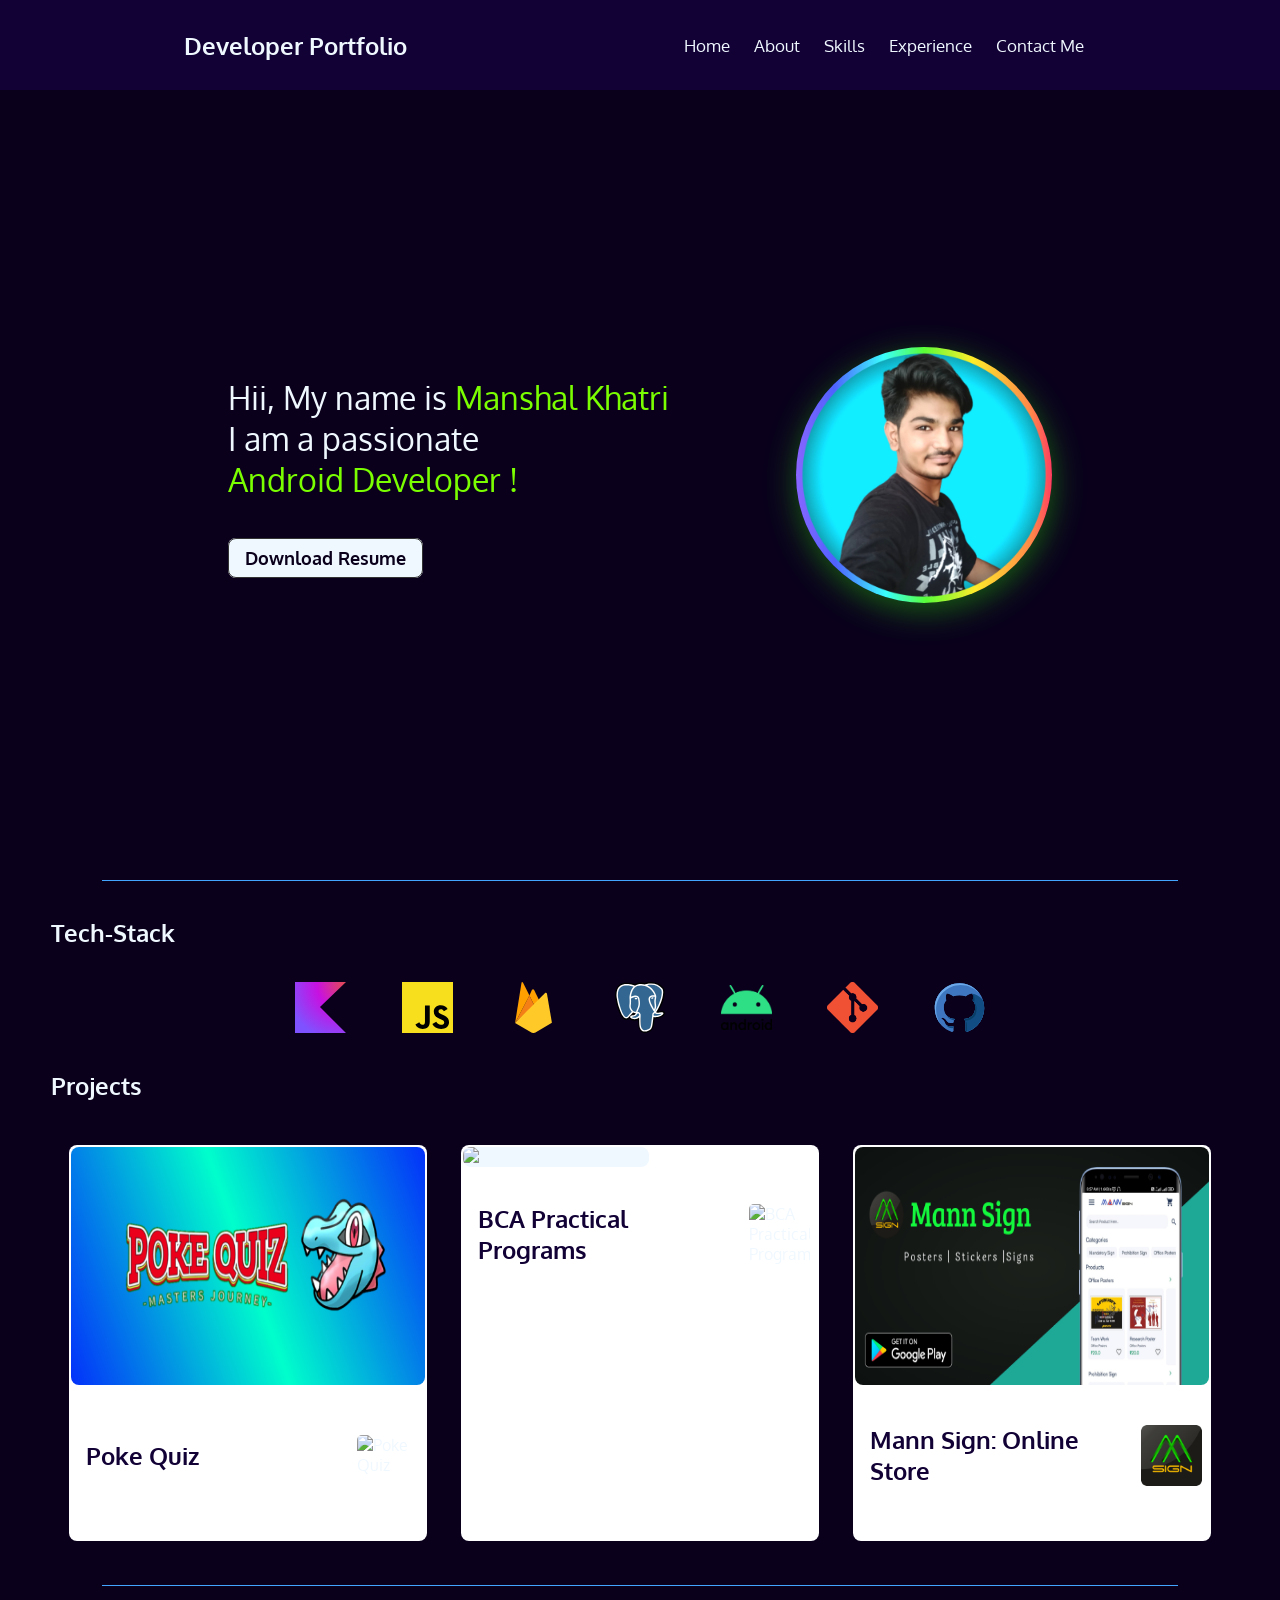
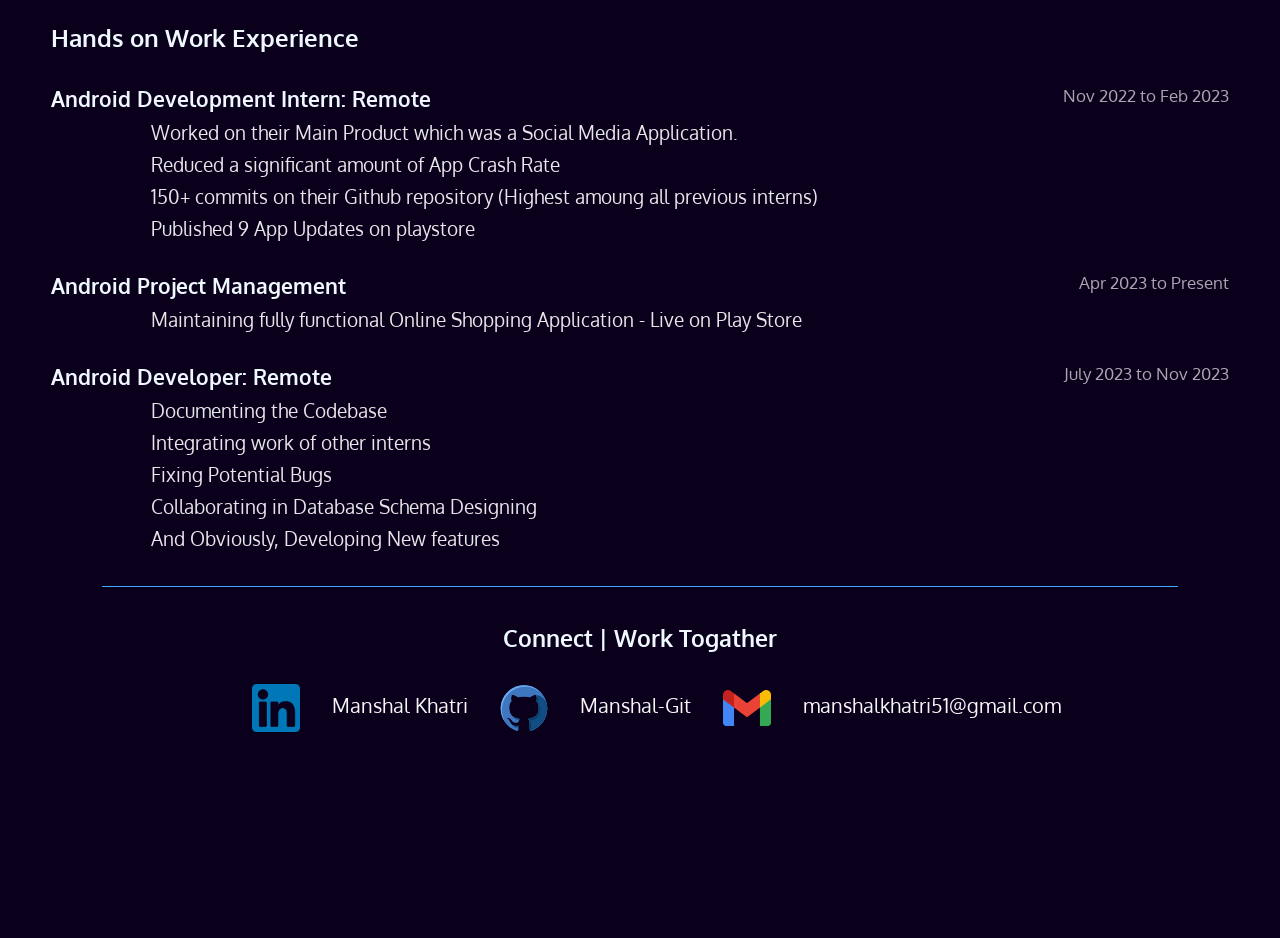
==== commit 53cb248c: "Improvements in contact section" ====
--- a/index.html
+++ b/index.html
@@ -16,12 +16,12 @@
 <body>
     <span id="home"></span>
     <header>
-        <div class="menuIcon">
+        <div id="menuIcon">
             <img src="assets/menu.svg" class="material-symbols-outlined">
         </div>
         <div class="horizontalNav">
             <h2>Developer Portfolio</h2>
-            <nav>
+            <nav id="nav">
                 <ul>
                     <li><a href="index.html#home" class="clickable">Home</a></li>
                     <li><a href="index.html#about" class="clickable">About</a></li>
@@ -34,7 +34,7 @@
             </nav>
         </div>
     </header>
-    <main>
+    <main id="main">
         <section id="about">
             <div class="name">
                 <p>Hii, My name is <span class="txt-highlight">Manshal Khatri</span></p>
@@ -109,7 +109,7 @@
             <hr>
             <!-- <h2>Contact Me</h2> -->
             <div class="contactMe">
-                <h2>Let's Work Togather</h2>
+                <h2>Connect | Work Togather</h2>
                 <!-- <h2>Get in touch !</h2> -->
                 <div id="social-media-container">
                     <!-- <div class="social-media">
--- a/style.css
+++ b/style.css
@@ -77,7 +77,7 @@
 }
 
 #about {
-    margin: var(--highPx) 0;
+    margin: var(--highPx) 4vw;
     display: flex;
     justify-content: space-evenly;
     align-items: center;
@@ -89,17 +89,6 @@
 
 .btns {
     margin-top: var(--exHigh);
-}
-
-.btns .btn {
-    padding: var(--medPx) var(--highPx);
-    font-size: 18px;
-    font-weight: 550;
-    background-color: aliceblue;
-    border-radius: var(--medPx);
-    text-decoration: none;
-    border: 1px solid #333333;
-    color: var(--bg);
 }
 
 .btns .btn:hover {
@@ -124,15 +113,26 @@
 }
 
 .tech-stack img {
-    width: 4vw;
-    height: 4vw;
+    width: 4vmax;
+    height: 4vmax;
     object-fit: contain;
-    padding: var(--highPx);
-}
-
-@media only screen and (min-width: 720px) {
+    padding: 2vmax;
+}
+/* desktop */
+@media only screen and (min-width: 576px) {
     header nav ul li a {
         font-size: 17px;
+    }
+
+    .btns .btn {
+        padding: var(--medPx) var(--highPx);
+        font-weight: 550;
+        background-color: aliceblue;
+        border-radius: var(--medPx);
+        text-decoration: none;
+        border: 1px solid #333333;
+        color: var(--bg);
+        font-size: 18px;
     }
 
     .projects {
@@ -154,28 +154,93 @@
         font-size: 19px;
     }
 
-    .menuIcon {
+    #menuIcon {
         display: none;
     }
-}
-
-@media only screen and (max-width: 720px) {
-    header nav {
-        display: none;
-    }
-
-    .menuIcon {
+    .social-media img{
+        width: 48px;
+    }
+    .social-media span a{
+        font-size: 20px;
+    }
+    .contactMe h2 {
+        font-size: 23px;
+    }
+}
+
+.activeNav {
+    transform: translate(170px);
+}
+.hiddedNav {
+    transform: translate(-340px);
+}
+/* .passive{
+    margin-left: 170px;
+} */
+/* mobile */
+@media only screen and (max-width: 576px) {
+
+    #main{
+        position: relative;
+        top: 10vh;
+    }
+    header{
+        position: fixed;
+        z-index: 2;
+    }
+
+    .btns .btn {
+        padding: var(--medPx) var(--highPx);
+        font-weight: 550;
+        background-color: aliceblue;
+        border-radius: var(--medPx);
+        text-decoration: none;
+        border: 1px solid #333333;
+        color: var(--bg);
+        font-size: 10px;
+    }
+    .horizontalNav nav { 
+        background-color: var(--bgSec);
+        height: 100vh;
+        position: fixed;
+        top: 10vh;
+        transition: transform 0.3s;
+        left: -170px;
+    }
+    .horizontalNav nav ul li{ 
+        padding-left: var(--highPx);
+    }
+    .horizontalNav nav ul{
+        width: 156px;
+        padding: var(--lowPx);
+        flex-direction: column;
+    }
+
+    #menuIcon {
         display: flex;
         align-items: center;
         justify-content: center;
+        margin-left: 2%;
+    }
+
+    #menuIcon:hover{
+        cursor: pointer;
     }
 
     .name {
-        font-size: 1.3em;
+        font-size: 1.1em;
     }
 
     section {
         height: auto;
+    }
+
+    #about{
+        padding: 8vh 0px;
+    }
+
+    #about .btns .btn{
+        font-size: 15px;
     }
 
     #experience {
@@ -198,11 +263,28 @@
     }
 
     .role strong {
-        font-size: 19px;
+        font-size: 18px;
     }
 
     .role p {
-        font-size: 17px;
+        font-size: 16px;
+    }
+
+    .social-media{
+        width: 64px;
+        height: 64px;
+    }
+    
+    .social-media img{
+        width: 32px;
+    }
+    .social-media span a{
+        /* font-size: 16px; */
+        display: none;
+    }
+    .contactMe h2 {
+        font-size: 16px;
+        margin-top: var(--highPx);
     }
 }
 
@@ -278,7 +360,6 @@
     border-radius: 8px;
     border: 0;
     transition: transform 0.5s;
-    z-index: 1;
     text-align: center;
 }
 
@@ -328,24 +409,32 @@
     justify-content: space-between;
 }
 
-.role p {
-    color: rgba(255, 255, 255, 0.906);
+.role > p {
+    color: rgba(255, 255, 255, 0.9);
     margin-left: 100px;
     margin-top: var(--medPx);
 }
 
+.head > p {
+    color: rgba(255, 255, 255, 0.650);
+    font-size: 17px;
+}
+
 #contact {
-    height: 200px;
+    max-height: 200px;
     position: relative;
 }
 
 .contactMe {
+    font-size: 16px;
     width: 100%;
-    display: flex;
-    justify-content: space-between;
+    align-items: center;
+    padding-bottom: 6vh;
+    text-align: center;
 }
 
 #contact h2 {
+    
     display: inline-block;
     margin-top: var(--exHigh);
 }
@@ -365,7 +454,6 @@
 }
 
 .social-media img {
-    width: 48px;
     padding: var(--exHigh);
     display: inline-block;
     vertical-align: middle;
@@ -373,6 +461,5 @@
 
 .social-media span a {
     text-decoration: none;
-    font-size: 20px;
     color: rgb(248, 248, 248);
 }
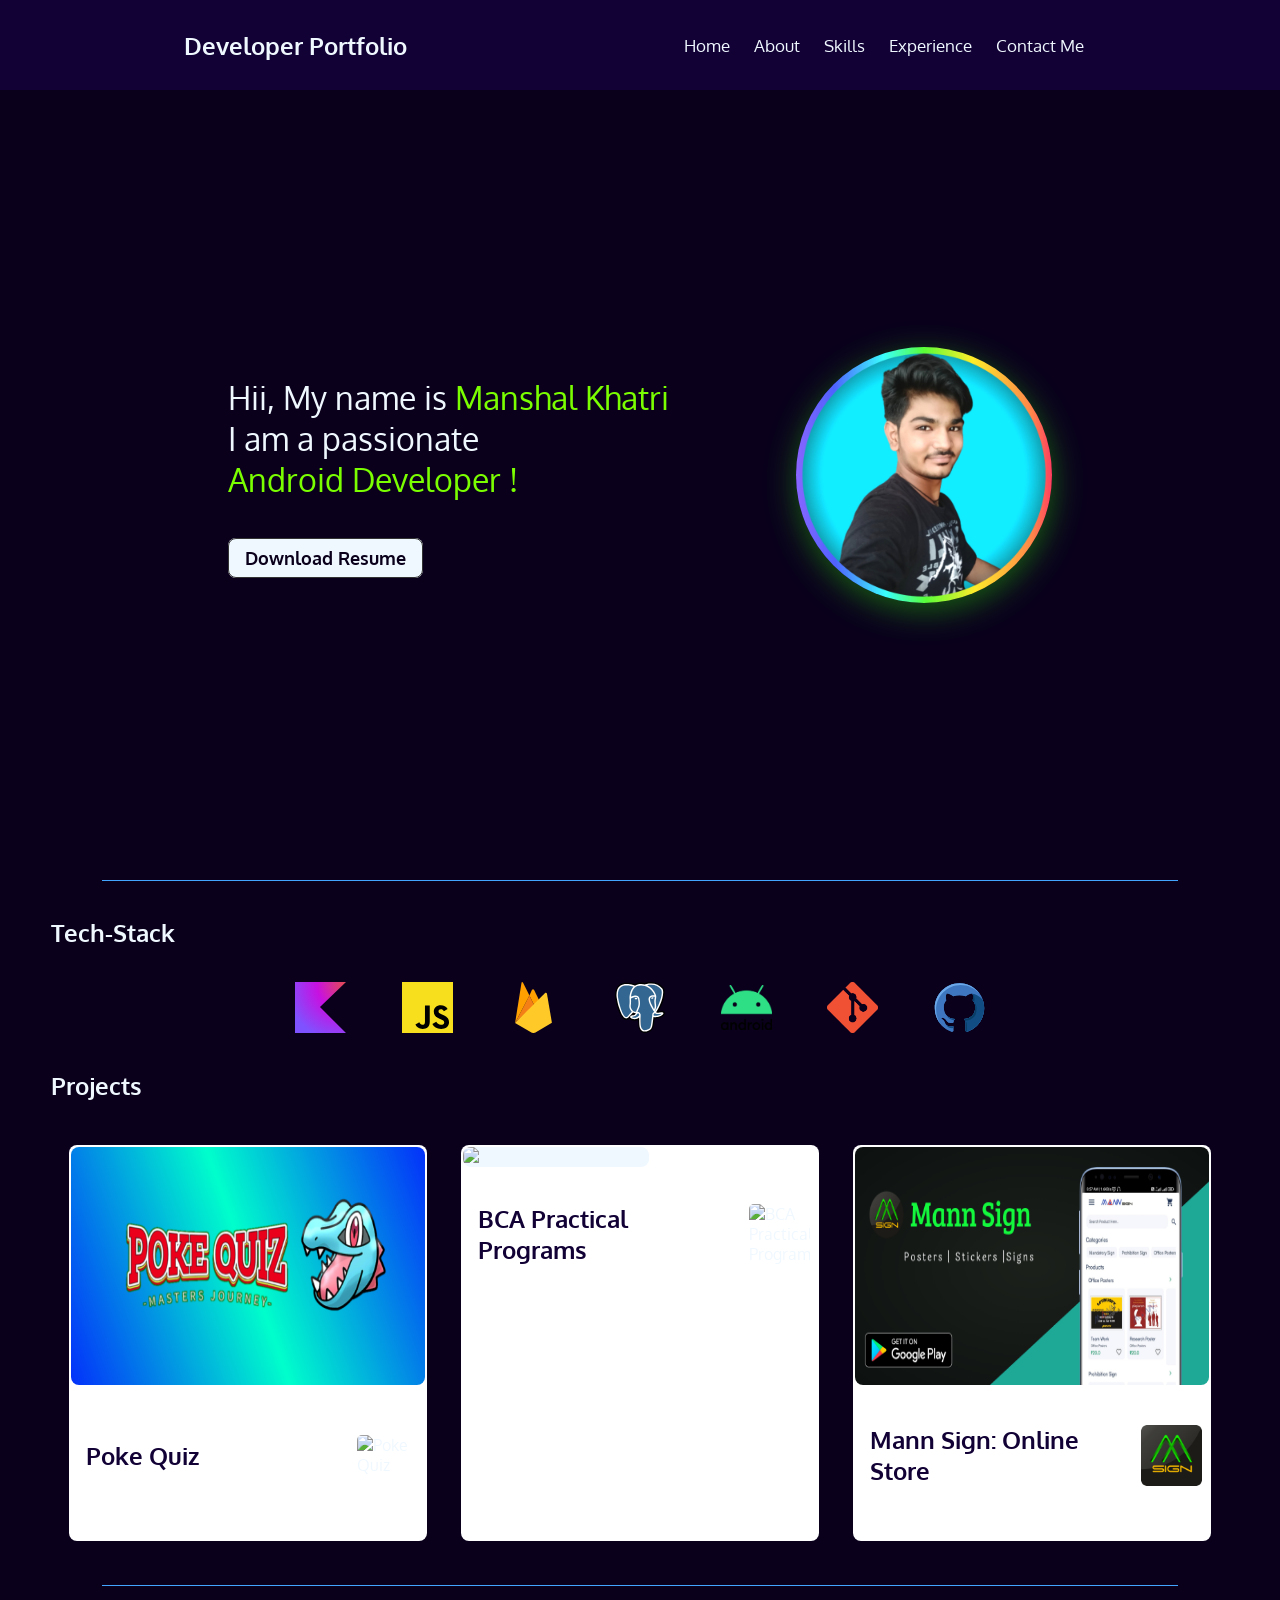
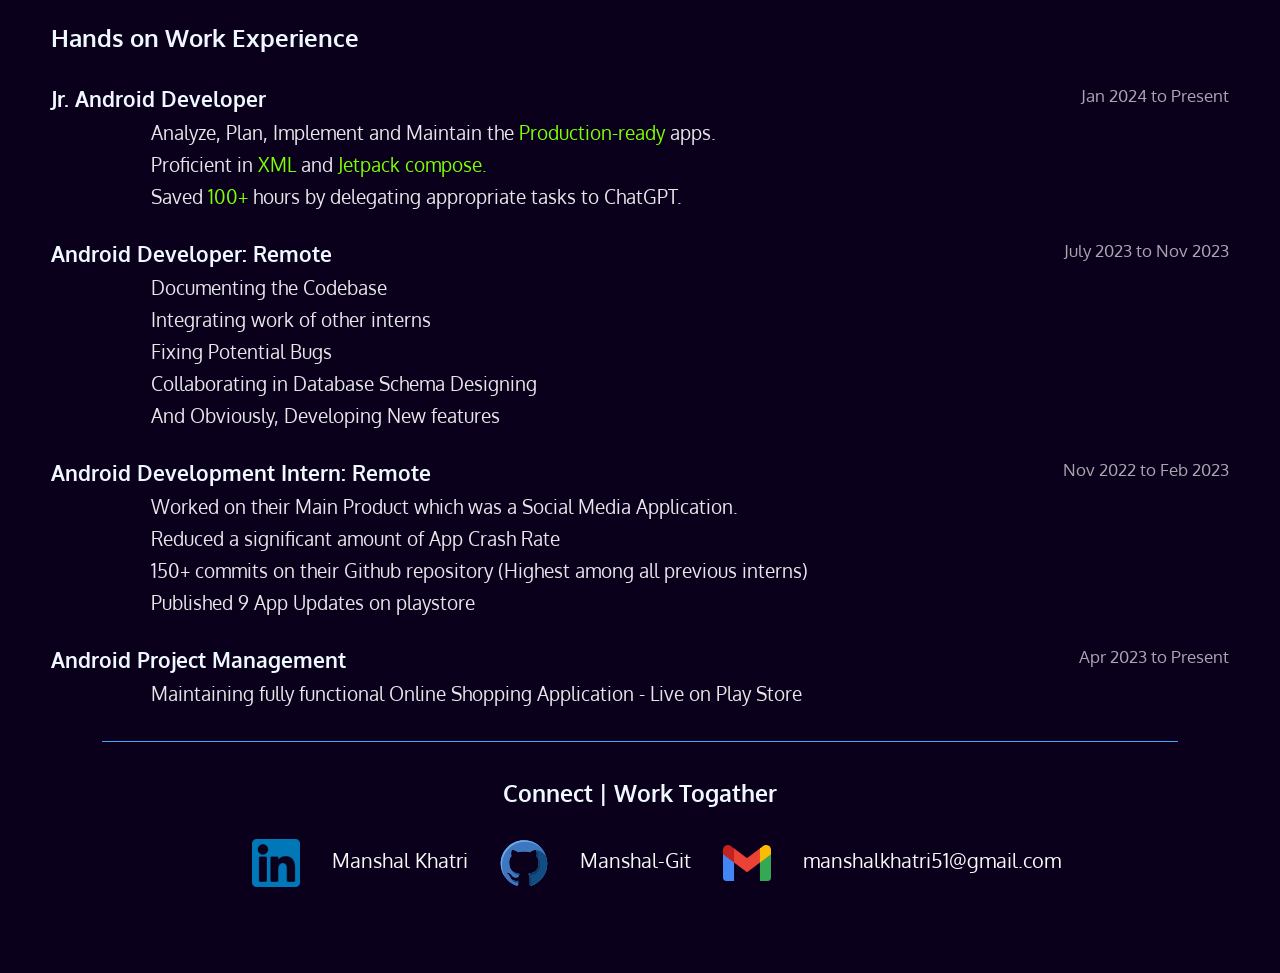
==== commit df305e83: "Added Infusion in experience section" ====
--- a/index.html
+++ b/index.html
@@ -41,7 +41,7 @@
                 <p>I am a passionate</p>
                 <p id="element" class="txt-highlight">Android Developer !</p>
                 <div class="btns">
-                    <a href="https://drive.google.com/uc?export=download&id=1UAw6nwIh_vXFN49e2vyEnRzUqp8fF7GR"
+                    <a href="https://drive.google.com/uc?export=download&id=1-1BAsYHMKFWLE4vWP3qvzX7gVXNd3fAn"
                         class="btn clickable">Download Resume</a>
                 </div>
             </div>
@@ -71,26 +71,19 @@
             <hr id="experience">
             <h2>Hands on Work Experience</h2>
             <div class="workplace">
-                <!-- <div class="role">
-                    <strong>Android App Development</strong> <p>Made my Hands Dirty 2 Years ago for it</p>
-                </div> -->
+
+                <!--    Infusion  -->
                 <div class="role">
-                    <div class="head"><strong>Android Development Intern: Remote</strong>
-                        <p>Nov 2022 to Feb 2023</p>
+                    <div class="head"><strong>Jr. Android Developer</strong>
+                        <p>Jan 2024 to Present</p>
                     </div>
-                    <!-- <p> 3 Months of grinding in my final year of College. -->
-                    <p> Worked on their Main Product which was a Social Media Application.</p>
-                    <p> Reduced a significant amount of App Crash Rate</p>
-                    <p> 150+ commits on their Github repository (Highest amoung all previous interns)</p>
-                    <p> Published 9 App Updates on playstore</p>
+
+                    <p>Analyze, Plan, Implement and Maintain the <span class="txt-highlight">Production-ready</span> apps.</p>
+                    <p>Proficient in <span class="txt-highlight">XML</span> and <span class="txt-highlight">Jetpack compose<span/>.</p>
+                    <p>Saved <span class="txt-highlight">100+</span> hours by delegating appropriate tasks to ChatGPT.</p>
 
                 </div>
-                <div class="role">
-                    <div class="head"><strong>Android Project Management</strong>
-                        <p>Apr 2023 to Present</p>
-                    </div>
-                    <p> Maintaining fully functional Online Shopping Application - Live on Play Store</p>
-                </div>
+                <!--        Vasukam job            -->
                 <div class="role">
                     <div class="head"><strong>Android Developer: Remote</strong>
                         <p>July 2023 to Nov 2023</p>
@@ -102,6 +95,25 @@
                     <p>Collaborating in Database Schema Designing</p>
                     <p>And Obviously, Developing New features </p>
 
+                </div>
+                <!--        Vasukam intern            -->
+                <div class="role">
+                    <div class="head"><strong>Android Development Intern: Remote</strong>
+                        <p>Nov 2022 to Feb 2023</p>
+                    </div>
+                    <!-- <p> 3 Months of grinding in my final year of College. -->
+                    <p> Worked on their Main Product which was a Social Media Application.</p>
+                    <p> Reduced a significant amount of App Crash Rate</p>
+                    <p> 150+ commits on their Github repository (Highest among all previous interns)</p>
+                    <p> Published 9 App Updates on playstore</p>
+
+                </div>
+                <!--        Mann project            -->
+                <div class="role">
+                    <div class="head"><strong>Android Project Management</strong>
+                        <p>Apr 2023 to Present</p>
+                    </div>
+                    <p> Maintaining fully functional Online Shopping Application - Live on Play Store</p>
                 </div>
             </div>
             <!-- <h3>Professionalism in </h3> -->
@@ -121,9 +133,9 @@
                 </div>
             </div>
         </section>
-        <section id="experience">
+        <!--<section id="experience">
 
-        </section>
+        </section>-->
         <!-- <section id="services">
             <hr>
             <h2>Services</h2>
--- a/style.css
+++ b/style.css
@@ -34,6 +34,10 @@
     background-color: var(--bg);
     color: aliceblue;
     height: 100vh;
+}
+
+b {
+    color: green;
 }
 
 header {
